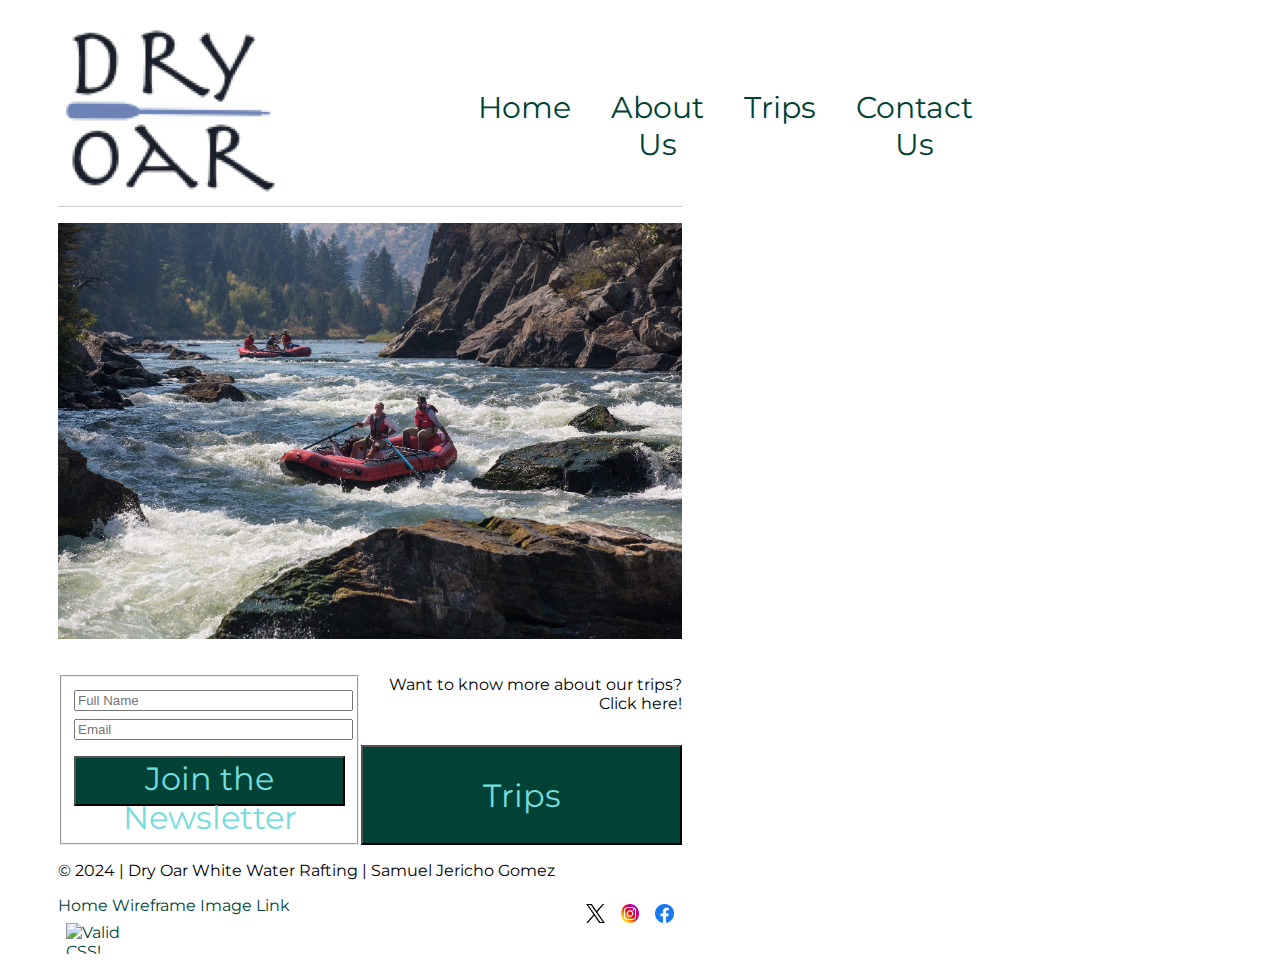
==== wwr/index.html @ 9b2ba7b6 "week 6 trip home wireframes" ====
<!DOCTYPE html>
<html lang="en">
<head>
    <meta charset="UTF-8">
    <meta name="viewport" content="width=device-width, initial-scale=1.0">
    <title>Dry Oar White Water Rafting | Home Page</title>
    <meta name="description" content="Home Page for the Dry Oar White Water Rafting Website.">
    <meta name="author" content="Samuel Jericho Gomez">
    <link rel="stylesheet" href="styles/rafting.css">
</head>
<body>
    <header>
        <img src="images/logoblue2.png" alt="Dry Oar Logo">
        <nav>
            <ul>
            <li class="navigation">
                <a href="index.html">Home</a>
                <a href="about.html">About Us</a>
                <a href="trips.html">Trips</a>
                <a href="contact.html">Contact Us</a>
            </li>
            </ul>
        </nav>
    </header>
<main>
     <div class="home-banner">
        <img src="images/index-home.jpg" alt="Home">
    </div>
    <div class="newsletter-trips">
        <section>
            <form>
                <fieldset>
                    <div class="form">
                        <label for="fullname"></label>
                        <input type="text" id="fullname" name="fullname" placeholder="Full Name">
                    </div>
                    <div class="form">
                        <label for="useremail"></label>
                        <input type="email" id="useremail" name="useremail" placeholder="Email">
                    </div>
                    <button type="submit">Join the Newsletter</button>
                </fieldset>
            </form>  
        </section>
        <div class="trips-link">
            <p>Want to know more about our trips? Click here!</p>
            <button onclick="document.location='trips.html'">Trips</button>
        </div>       
    </div>
</main>
<footer>
    <p>&#169; 2024 | Dry Oar White Water Rafting | Samuel Jericho Gomez</p>
    <a href="wireframes/home.drawio.html">Home Wireframe Image Link</a>
    <a href="https://www.facebook.com/">
        <img src="images/facebooklogo.png" alt="Facebook">
    </a>
    <a href="https://www.instagram.com/">
        <img src="images/instagramlogo.png" alt="Instagram">
    </a>
    <a href="https://x.com/">
        <img src="images/xlogo.png" alt="X">
    </a>
    <div>
        <a href="http://jigsaw.w3.org/css-validator/check/referer">
            <img src="http://jigsaw.w3.org/css-validator/images/vcss" alt="Valid CSS!">
        </a> 
    </div>
</footer>
</body>
</html>
---- wwr/styles/rafting.css ----
@import url('https://fonts.googleapis.com/css2?family=Montserrat:ital,wght@0,100..900;1,100..900&display=swap');

:root {
    --primary-color: #004336;
    --secondary-color: #508991;
    --accent1-color: #75DDDD;
    --accent2-color: #09BC8A;

    --heading-font: 'Montserrat', sans-serif;
    --paragraph-font: 'Montserrat', sans-serif;

    --nav-background-color: #75DDDD;
    --nav-link-color: #004346;
    --nav-hover-link-color: #004346;
    --nav-hover-background-color: #09BC8A;

    width: 50%;
    margin-left: 50px;
}

header {
	margin: 1rem auto;
	display: grid;
    grid-template-columns: 360px 1fr 2fr;
	align-items: center;
	border-bottom: 1px solid #ccc;
	max-width: 1000px;
}

nav {
    font-size: 30px;
    text-align: center;
}

.navigation {
	display: flex;
	list-style: none;
    float: right;
}

.navigation li {
	flex: 1 1 100%;
}

.navigation a {
	display: block;
	color: navy;
	padding: 20px;
	text-decoration: none;
}

h1, h2, h3, h4, h5, h6 {
    font-family: var(--heading-font);
    color: var(--primary-color);
    text-align: center;
    margin-top: 1em;
}

p {
    font-family: var(--paragraph-font);
}

.hero {
    display: block;
    width: auto;
    height: auto;
    position: relative;
}

.hero p {
    font-family: var(--paragraph-font);
    color: var(--primary-color);
    padding: 1em;
}

.hero h1 {
    position: absolute;
    background-color: rgba(117, 221, 221, .5);
    padding: .5em;
    margin-top: -8em;
    margin-left: 7em;
}

.hero article {
    position: absolute;
    background-color: rgba(117, 221, 221, .5);
    margin-top: -10em;
    margin-left: 1em;
    margin-right: 1em;
}

.hero article img {
    float: right;
    margin: 1em;
}

.history {
    display: flex;
    text-align: right;
    align-items: center;
    margin-top: 1em;
}

.adventure {
    display: flex;
    text-align: center;
    align-items: center;
    font-family: var(--paragraph-font);
    color: var(--primary-color);
}

.adventure img {
    max-width:150%;
}

.contact {
    text-align: left;
    display: grid;
}

.contact h2 {
    text-align: left;

}

.contactlist {
    grid-column: 1;
}

.map {
    grid-column: 2;
}

.map iframe{
    position: relative;
    margin-top: -18em;
    width: 600px;
    height: 300px;
    border: 0px;
}

.employees {
    display: flex;
    text-align: center;
    align-items: center;
    font-family: var(--paragraph-font);
    color: var(--primary-color);
}

.employees img {
    max-width: 100%;
}

form {
    margin: auto;
    display: grid;
    width: 100%;
    font-family: var(--paragraph-font);
}

fieldset {
    margin-top: 1em;
    width: auto;
}

.form {
    margin-top: .5em;
}

textarea {
    width: 100%;
}

button {
    width: 100%;
    margin-top: .5em;
    background-color: var(--primary-color);
    color: var(--nav-background-color);
    font-family: var(--paragraph-font);
}

button:hover {
    background-color: var(--nav-background-color);
    color: var(--primary-color);
}

.trips-banner {
    display: block;
    width: auto;
    height: auto;
    position: relative;
    text-align: center;
}

.trips-banner h1 {
    position: absolute;
    background-color: rgba(117, 221, 221, .5);
    padding: .5em;
    margin-top: -5em;
    margin-left: 9.5em;
}

.trips-banner button {
    width:400px;
    height: 100px;
    font-size: 2em;
    font-family: var(--paragraph-font);
}

.trips {
    display: flex;
    text-align: right;
    align-items: center;
    margin-top: 1em;
    font-family: var(--paragraph-font);
}

.trips img {
    max-width: 480px;
}

.trips figcaption {
    text-align: center;
}

.trips ul {
    list-style: none;
}

table {
    margin-top: 1em;
    font-family: var(--paragraph-font);
    border-collapse: collapse;
    width: 100%;
}

td, th {
    border: 1px solid #dddddd;
    text-align: left;
    padding: 8px;
  }

.home-banner img {
    width: 100%;
}

.newsletter-trips {
    display: flex;
    text-align: left;
    align-items: center;
    justify-content: space-around;
    margin-top: 1em;
    font-family: var(--paragraph-font);
}

.newsletter-trips input {
    width: 100%;
}

.newsletter-trips p {
    text-align: right;
}

.newsletter-trips button {
    width:100%;
    height: 50px;
    font-size: 2em;
    font-family: var(--paragraph-font);
}

.trips-link button {
    width:100%;
    height: 100px;
    font-size: 2em;
    font-family: var(--paragraph-font);
}

footer img {
    width: 3%;
    padding: .5em;
    float: right;
}

footer div img {
    border:0;
    width:88px;
    height:31px;
    float: left;
}

a:link {
    text-decoration: none;
    font-family: var(--paragraph-font);
    color: var(--primary-color)
}

a:visited {
    text-decoration: none;
    font-family: var(--paragraph-font);
    color: var(--primary-color)
}

a:hover {
    text-decoration: none;
    font-family: var(--paragraph-font);
    color: var(--primary-color)
}

a:active {
    text-decoration: none;
    font-family: var(--paragraph-font);
    color: var(--primary-color)
}
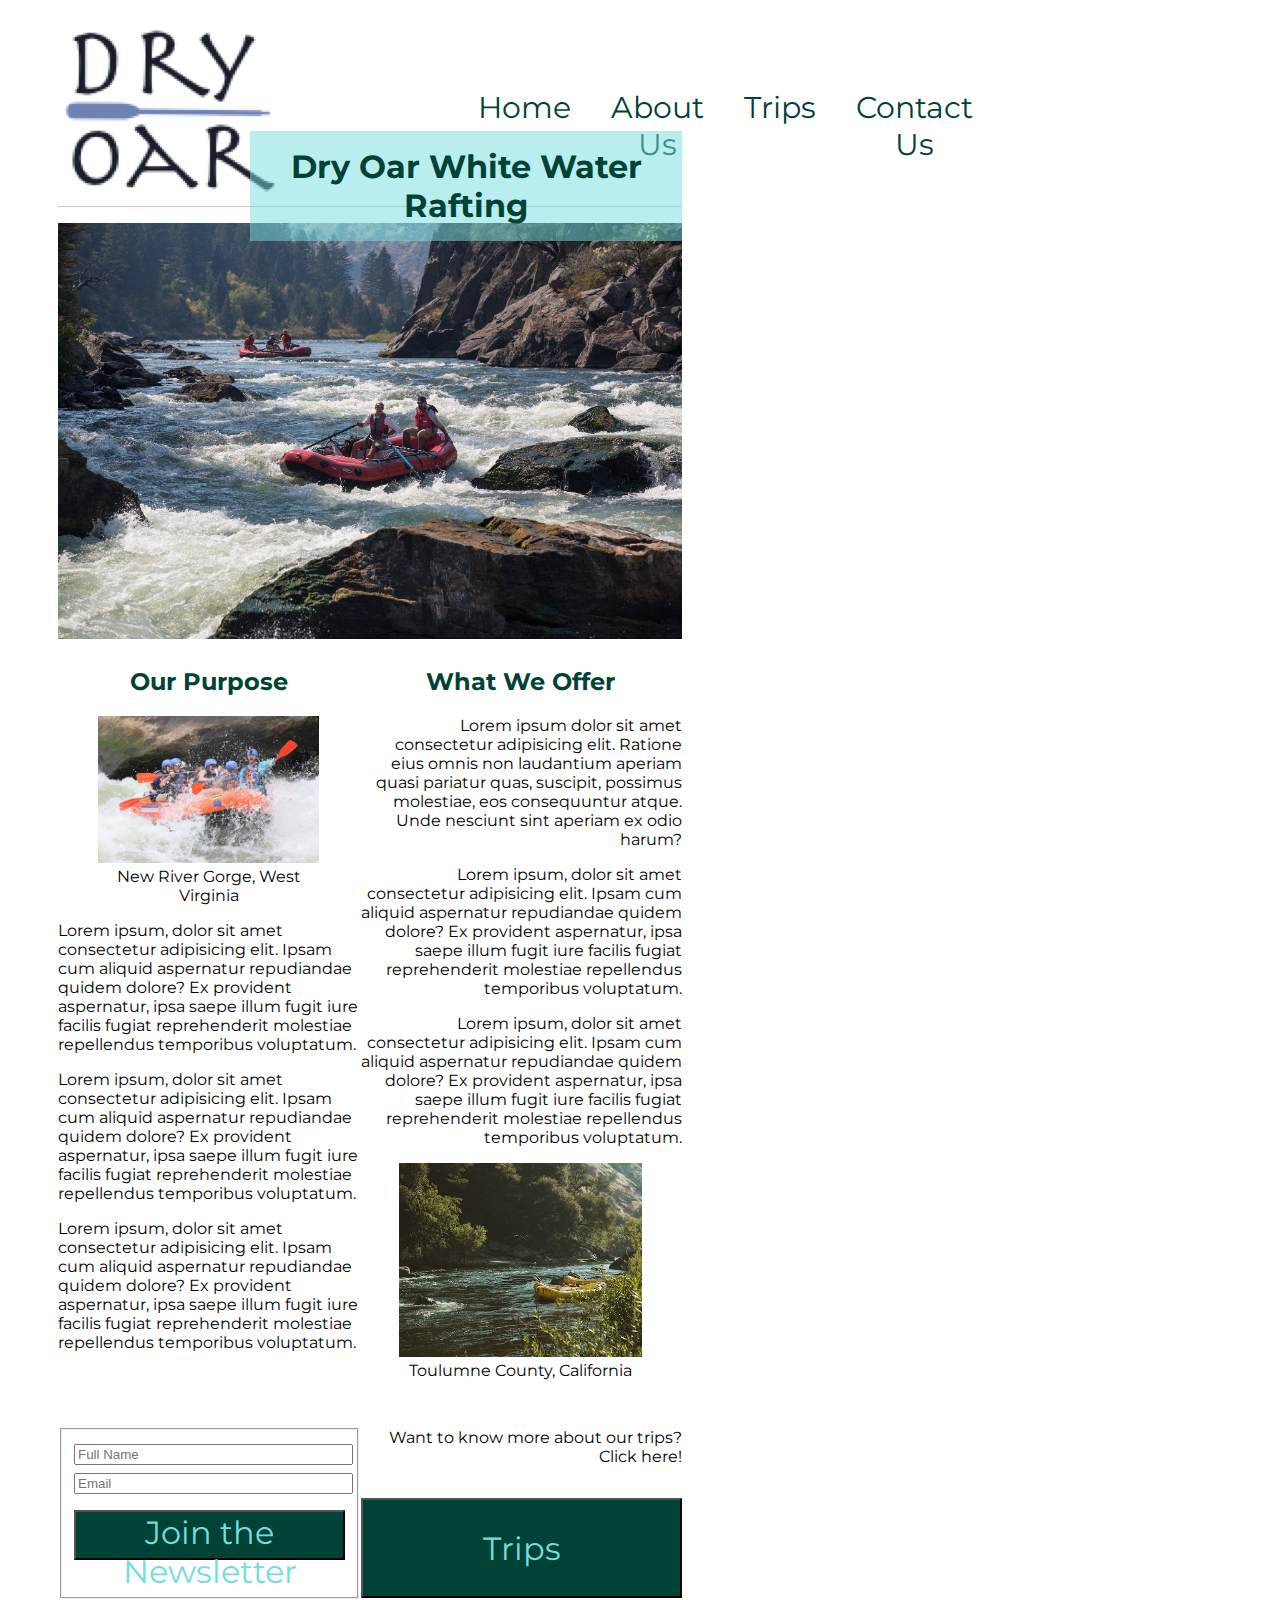
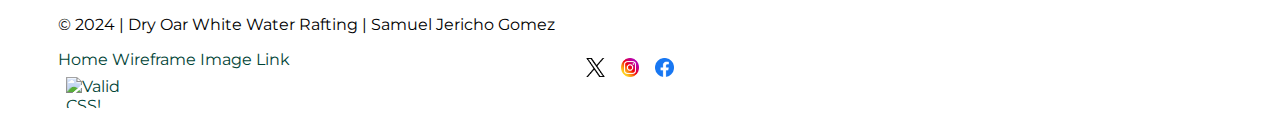
==== commit 8e384978: "purpose and what we offer" ====
--- a/wwr/index.html
+++ b/wwr/index.html
@@ -25,6 +25,29 @@
 <main>
      <div class="home-banner">
         <img src="images/index-home.jpg" alt="Home">
+        <h1>Dry Oar White Water Rafting</h1>
+    </div>
+    <div class="purpose-offer">
+        <section class="purpose">
+            <h2>Our Purpose</h2>
+            <figure class="adv1">
+                <img src="images/new-river-george.png" alt="New River Gorge, West Virginia">
+                <figcaption>New River Gorge, West Virginia</figcaption>
+            </figure>
+            <p>Lorem ipsum, dolor sit amet consectetur adipisicing elit. Ipsam cum aliquid aspernatur repudiandae quidem dolore? Ex provident aspernatur, ipsa saepe illum fugit iure facilis fugiat reprehenderit molestiae repellendus temporibus voluptatum.</p>
+            <p>Lorem ipsum, dolor sit amet consectetur adipisicing elit. Ipsam cum aliquid aspernatur repudiandae quidem dolore? Ex provident aspernatur, ipsa saepe illum fugit iure facilis fugiat reprehenderit molestiae repellendus temporibus voluptatum.</p>
+            <p>Lorem ipsum, dolor sit amet consectetur adipisicing elit. Ipsam cum aliquid aspernatur repudiandae quidem dolore? Ex provident aspernatur, ipsa saepe illum fugit iure facilis fugiat reprehenderit molestiae repellendus temporibus voluptatum.</p>
+        </section>
+        <section class="offer">
+            <h2>What We Offer</h2>
+            <p>Lorem ipsum dolor sit amet consectetur adipisicing elit. Ratione eius omnis non laudantium aperiam quasi pariatur quas, suscipit, possimus molestiae, eos consequuntur atque. Unde nesciunt sint aperiam ex odio harum?</p>
+            <p>Lorem ipsum, dolor sit amet consectetur adipisicing elit. Ipsam cum aliquid aspernatur repudiandae quidem dolore? Ex provident aspernatur, ipsa saepe illum fugit iure facilis fugiat reprehenderit molestiae repellendus temporibus voluptatum.</p>
+            <p>Lorem ipsum, dolor sit amet consectetur adipisicing elit. Ipsam cum aliquid aspernatur repudiandae quidem dolore? Ex provident aspernatur, ipsa saepe illum fugit iure facilis fugiat reprehenderit molestiae repellendus temporibus voluptatum.</p>
+            <figure class="adv2">
+                <img src="images/toulumne-county.png" alt="Toulumne County, California">
+                <figcaption>Toulumne County, California</figcaption>
+            </figure>
+        </section>
     </div>
     <div class="newsletter-trips">
         <section>
--- a/wwr/styles/rafting.css
+++ b/wwr/styles/rafting.css
@@ -240,8 +240,23 @@
     padding: 8px;
   }
 
+.home-banner {
+    display: block;
+    width: auto;
+    height: auto;
+    position: relative;
+}
+
 .home-banner img {
     width: 100%;
+}
+
+.home-banner h1 {
+    position: absolute;
+    background-color: rgba(117, 221, 221, .5);
+    padding: .5em;
+    margin-top: -16em;
+    margin-left: 6em;
 }
 
 .newsletter-trips {
@@ -273,6 +288,24 @@
     height: 100px;
     font-size: 2em;
     font-family: var(--paragraph-font);
+}
+
+.purpose-offer {
+    display: grid;
+    grid-template-columns: auto auto;
+}
+
+.purpose-offer img {
+    max-width: 100%;
+}
+
+.purpose-offer figcaption {
+    text-align: center;
+    font-family: var(--paragraph-font);
+}
+
+.offer {
+    text-align: right;
 }
 
 footer img {
